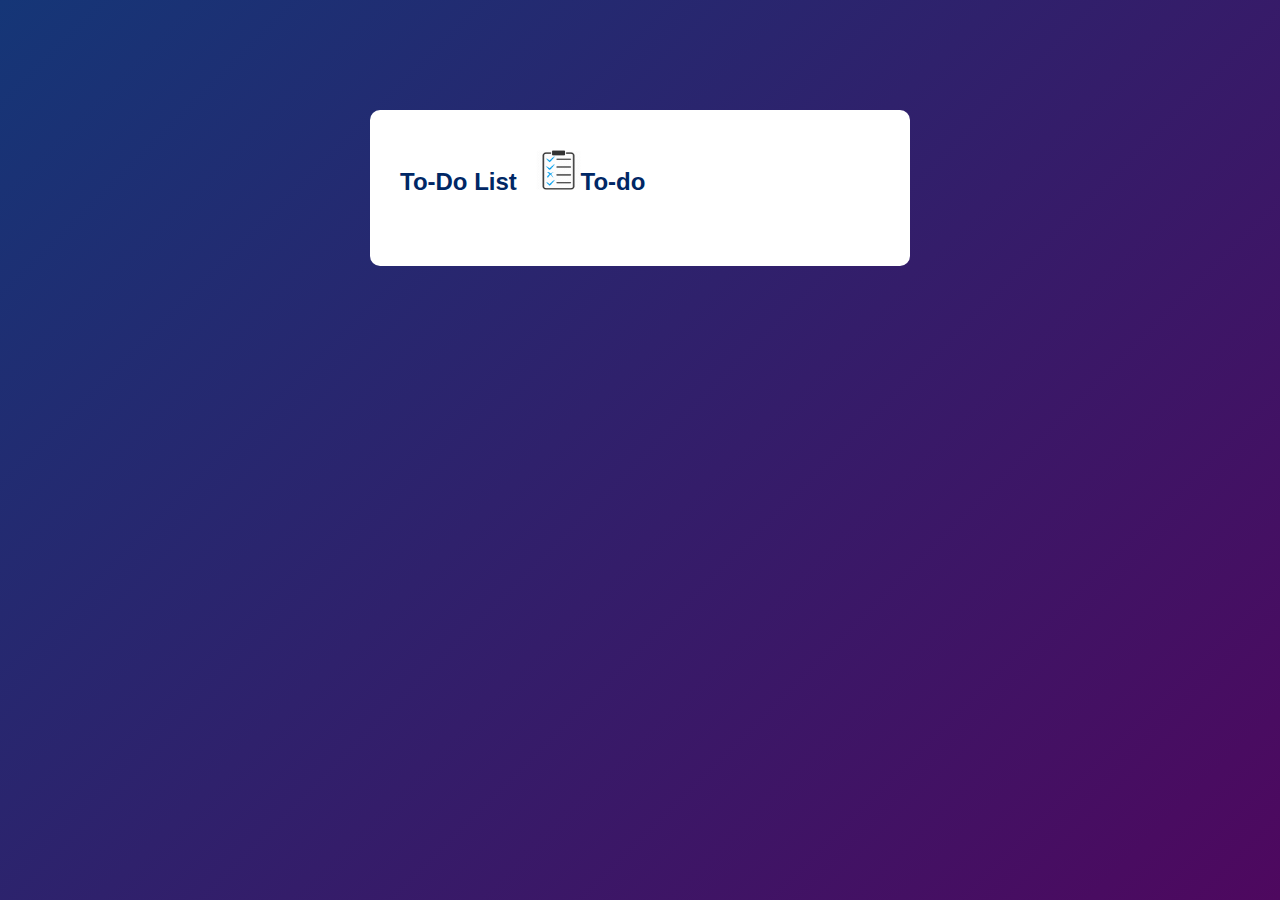
==== To-do list/index.html @ 1d4109b9 "completed task 1" ====
<!DOCTYPE html>
<html>
<head>
    <meta name="viewport" content="width=device-width, initial-scale=1">
    <meta http-equiv="refresh" content="5" />
   <!------ <meta http-equiv="content-security-policy" content="default-src https:" /> !----->
    <meta name="description"
  content="This is a To-do List using HTMl CSS and JavaScript" />
  <meta name="robots" content="index, follow" />
    <title>To-Do list</title>
    <link rel="stylesheet" href="style .css">

</head>
<body>
    <div class="container">
        <div class="todo-app">
            <h2>To-Do List <img src="icon.png">To-do</img></h2>
        </div>
    </div>
</body>
</html>
---- To-do list/style .css ----
*{
    margin: 0;
    padding: 0;
    font-family: 'poppins', sans-serif;
    box-sizing: border-box;
}
.container{
    width: 100%;
    min-height: 100vh;
    background: linear-gradient(135deg, #153677, #4e085f);
    padding: 10px;
    
}
.todo-app{
    width: 100%;
    max-width: 540px;
    background: #fff;
    margin: 100px auto 20px;
    padding : 40px 30px 70px;
    border-radius: 10px;
}
.todo-app{
    color: #002765;
    display : flex;
    align-items: center;
    margin-bottom: 20px;
}

.todo-app h2 img{
    height: 40px;
    width: 45px;
    margin-left:  12px;
    
}
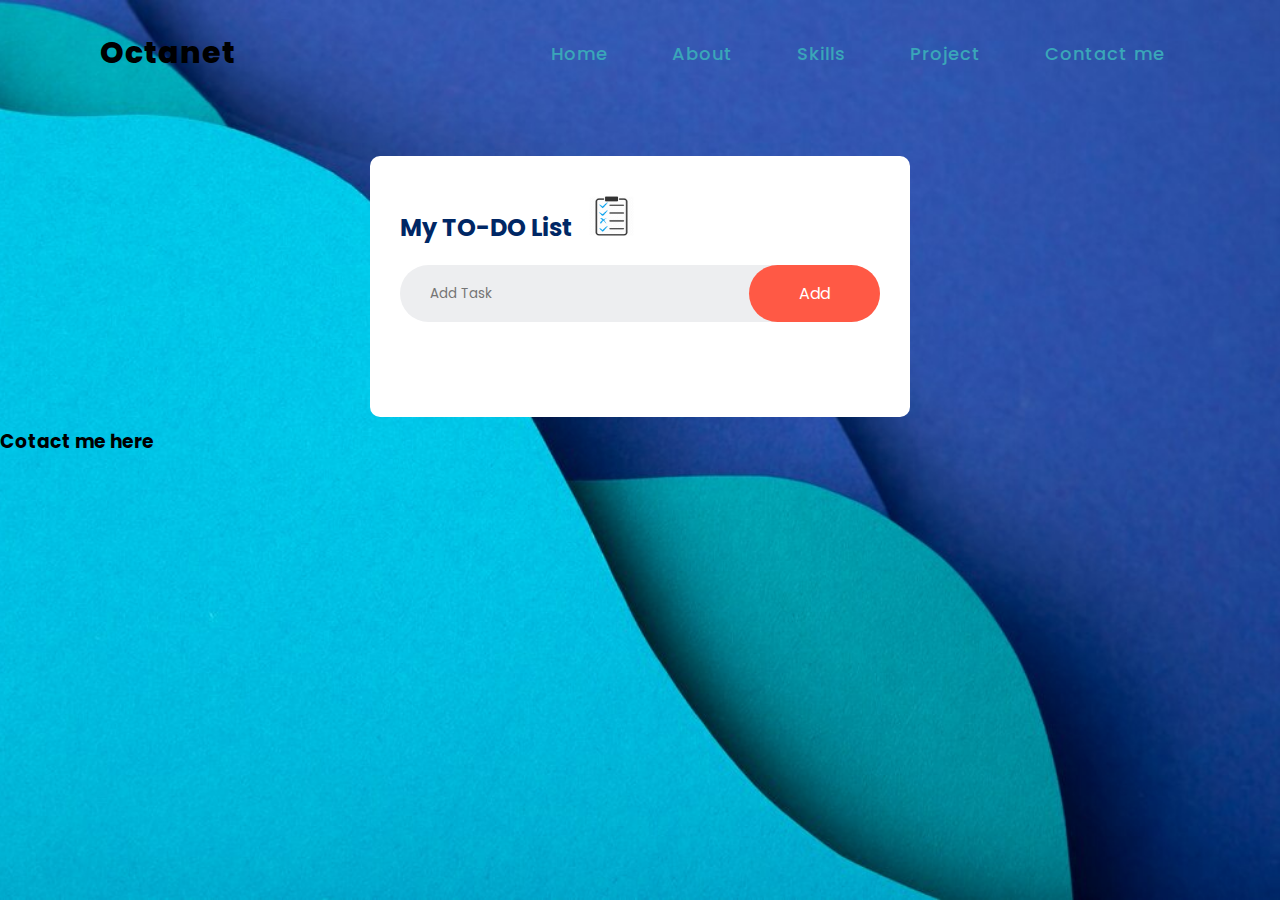
==== commit 163d7f5d: "min changes" ====
--- a/To-do list/index.html
+++ b/To-do list/index.html
@@ -1,8 +1,9 @@
 <!DOCTYPE html>
-<html>
+<html lang="en">
 <head>
+    <meta charset="UTF-8">
     <meta name="viewport" content="width=device-width, initial-scale=1">
-    <meta http-equiv="refresh" content="5" />
+    
    <!------ <meta http-equiv="content-security-policy" content="default-src https:" /> !----->
     <meta name="description"
   content="This is a To-do List using HTMl CSS and JavaScript" />
@@ -12,10 +13,41 @@
 
 </head>
 <body>
+    <section>
+        <header>
+            <a href="a" class="logo">Octanet</a>
+            <div class="navigation">
+                <a href="#home">Home</a>
+                <a href="#About">About</a>
+                <a href="#Skills">Skills</a>
+                <a href="#Project">Project</a>
+                <a href="#Contact me">Contact me</a>
+            </div>
+        </header>
+
     <div class="container">
         <div class="todo-app">
-            <h2>To-Do List <img src="icon.png">To-do</img></h2>
-        </div>
+            <h2>My TO-DO List <img src="icon.png" alt="to-do icon"></img></h2>
+            <div class="row">
+                <input type="text" id="input-box" placeholder="Add Task">
+                <button onclick="AddTask()">Add</button>
+            </div>
+            <ul id="list-container">
+
+            </ul>
+        </div> 
     </div>
+    
+    <div class="meadia-icons">
+        <h3>Cotact me here</h3>
+        <a href="https://www.linkedin.com/in/vinay-sen-b9207430a/"><i class="fa-brands fa-linkedin-in" style="color:#042ee6;"></i></a>
+            <a href="https://github.com/vinayMsen"><i class="fa-brands fa-github" style="color:#050505;"></i></a>
+            <a href="a"><i class="fa-brands fa-instagram" style="color:#FF0080;"></i></a>
+    </div>
+
+ </section>
+
+    <script src="script.js"></script>
+    
 </body>
 </html>--- a/To-do list/style .css
+++ b/To-do list/style .css
@@ -1,29 +1,80 @@
-*{
+@import url('https://fonts.googleapis.com/css2?family=Poppins:ital,wght@0,100;0,200;0,300;0,400;0,500;0,600;0,700;0,800;0,900;1,100;1,200;1,300;1,400;1,500;1,600;1,700;1,800;1,900&display=swap');
+* {
     margin: 0;
     padding: 0;
-    font-family: 'poppins', sans-serif;
     box-sizing: border-box;
+    font-family: "Poppins", sans-serif;
 }
+section {
+    position: relative;
+    width: 100%;
+    min-height: 100vh;
+    display: flex;
+    flex-direction: column;
+    justify-content: flex-start;
+    background: url(image1.jpg) no-repeat;
+    background-size: cover;
+    background-position: center;
+}
+header {
+    position: relative;
+    top: 0;
+    width: 100%;
+    padding: 30px 100px;
+    display: flex;
+    justify-content: space-between;
+    align-items: center;
+}
+
+header .logo {
+    position: relative;
+    color: #000;
+    font-size: 30px;
+    text-decoration: none;
+    font-weight: 800;
+    letter-spacing: 1px;
+}
+header .navigation a {
+    font-size: 18px;
+    color: #3AA6B9;
+    text-decoration: none;
+    font-weight: 500;
+    letter-spacing: 1px;
+    padding: 2px 15px;
+    border-radius: 20px;
+    transition: 0.3s;
+    transition-property: background;
+}
+header .navigation a:not(:last-child) {
+    margin-right: 30px;
+}
+header .navigation a:hover {
+    background: #fff;
+    color: #050C9C;
+}
+
+/*
 .container{
     width: 100%;
     min-height: 100vh;
     background: linear-gradient(135deg, #153677, #4e085f);
     padding: 10px;
     
-}
+}*/
 .todo-app{
     width: 100%;
     max-width: 540px;
     background: #fff;
-    margin: 100px auto 20px;
+    margin: 50px auto 10px;
     padding : 40px 30px 70px;
     border-radius: 10px;
 }
-.todo-app{
+.todo-app h2{
     color: #002765;
-    display : flex;
+    display : block;
     align-items: center;
     margin-bottom: 20px;
+
 }
 
 .todo-app h2 img{
@@ -32,3 +83,99 @@
     margin-left:  12px;
     
 }
+.row{
+    display: flex;
+    align-items: center;
+    justify-content: space-between;
+    background:#edeef0;
+    border-radius: 30px;
+    padding-left: 20px;
+    margin-bottom: 25px;
+}
+
+
+input{
+    flex:1;
+    border: none;
+    outline:none;
+    background: transparent;
+    padding: 10px;
+}
+button{
+    border: none;
+    outline:none;
+    padding: 16px 50px;
+    background: #ff5945;
+    color: #fff;
+    font-size: 16px;
+    cursor: pointer;
+    border-radius: 40px;
+}
+
+ul li{
+    list-style: none; 
+    position: relative;
+    font-size: 20px;
+    padding: 12px 8px 12px 50px;
+    user-select: none;
+    cursor: pointer;
+}
+ul li::before{
+    content:'';
+    position: absolute;
+    height: 28px;
+    width: 28px;
+    border-radius: 50%;
+    background-image: url(unchecked.png);
+    background-size: cover;
+    background-position: center;
+    top: 12px;
+    left: 8px;
+    
+}
+ul li.checked{
+    color: #555;
+    text-decoration: line-through;
+
+}
+ul li.checked::before{
+    background-image: url(checked.png);
+}
+
+ul li span{
+    position: absolute;
+    right: 0;
+    top: 5px;
+    width: 35px;
+    height: 35px;
+    font-size: 22px;
+    color: #555;
+    line-height: 35px;
+    text-align: center;
+    border-radius: 50%;
+}
+
+ul li span:hover{
+    background: #edeef0;
+}
+
+.media-icons {
+    display: flex;
+    justify-content: center;
+    align-items: center;
+    margin: auto;
+}
+.media-icons a {
+    position: relative;
+    color: #111;
+    font-size: 25px;
+    transition: transform 0.3s;
+}
+.media-icons a:not(:last-child) {
+    margin-right: 60px;
+}
+.media-icons a:hover i {
+    transform: scale(1.5);
+}
+
+
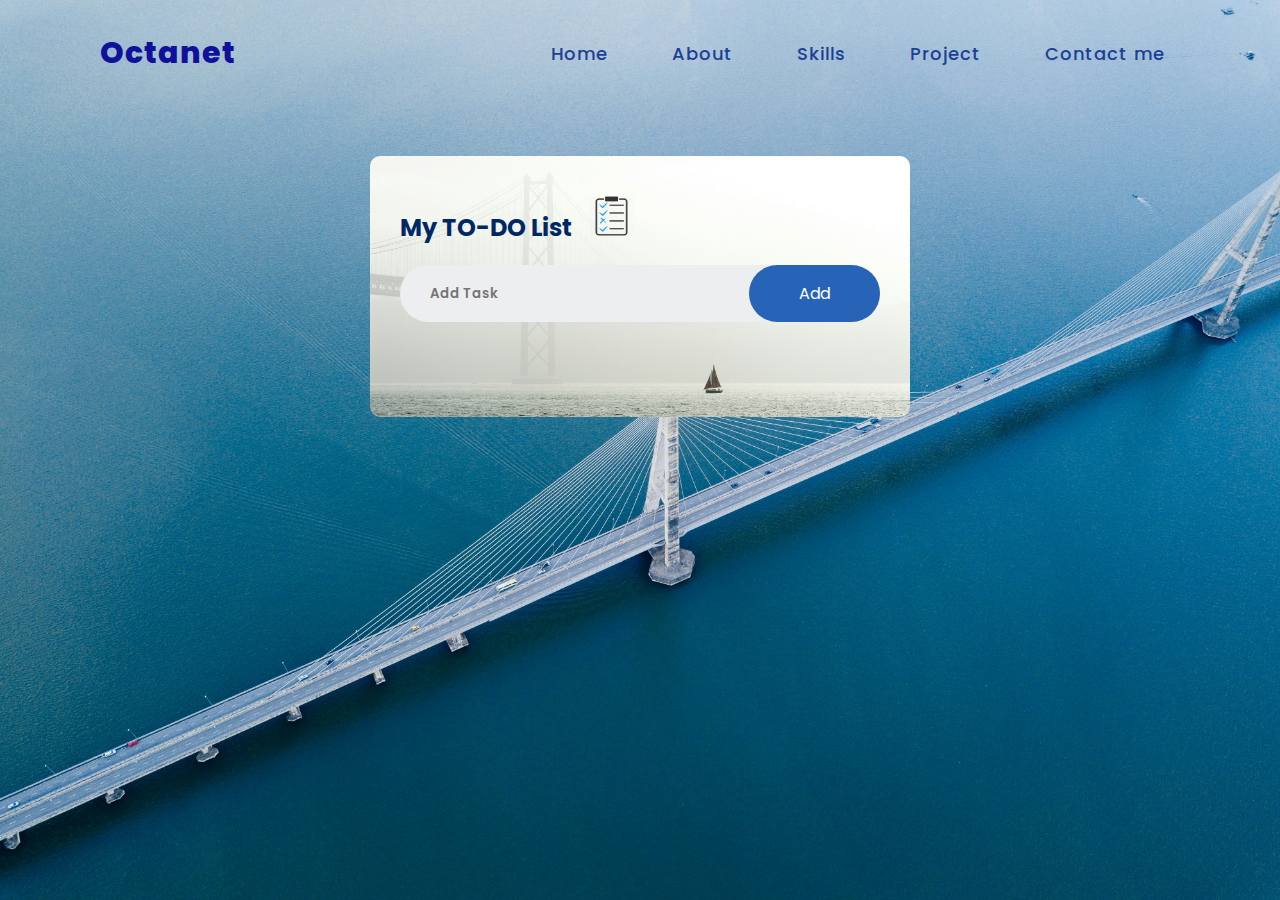
==== commit 91fc85f4: "finally added the last changes" ====
--- a/To-do list/index.html
+++ b/To-do list/index.html
@@ -6,7 +6,7 @@
     
    <!------ <meta http-equiv="content-security-policy" content="default-src https:" /> !----->
     <meta name="description"
-  content="This is a To-do List using HTMl CSS and JavaScript" />
+  content="This is TO-DO List using HTMl CSS and JavaScript" />
   <meta name="robots" content="index, follow" />
     <title>To-Do list</title>
     <link rel="stylesheet" href="style .css">
@@ -25,7 +25,6 @@
             </div>
         </header>
 
-    <div class="container">
         <div class="todo-app">
             <h2>My TO-DO List <img src="icon.png" alt="to-do icon"></img></h2>
             <div class="row">
@@ -36,18 +35,12 @@
 
             </ul>
         </div> 
-    </div>
-    
-    <div class="meadia-icons">
-        <h3>Cotact me here</h3>
-        <a href="https://www.linkedin.com/in/vinay-sen-b9207430a/"><i class="fa-brands fa-linkedin-in" style="color:#042ee6;"></i></a>
-            <a href="https://github.com/vinayMsen"><i class="fa-brands fa-github" style="color:#050505;"></i></a>
-            <a href="a"><i class="fa-brands fa-instagram" style="color:#FF0080;"></i></a>
-    </div>
+
+
 
  </section>
 
     <script src="script.js"></script>
     
 </body>
-</html>+</html>
--- a/To-do list/style .css
+++ b/To-do list/style .css
@@ -12,7 +12,7 @@
     display: flex;
     flex-direction: column;
     justify-content: flex-start;
-    background: url(image1.jpg) no-repeat;
+    background: url(image11.jpg) no-repeat;
     background-size: cover;
     background-position: center;
 }
@@ -28,7 +28,7 @@
 
 header .logo {
     position: relative;
-    color: #000;
+    color: #0f119b;
     font-size: 30px;
     text-decoration: none;
     font-weight: 800;
@@ -36,7 +36,7 @@
 }
 header .navigation a {
     font-size: 18px;
-    color: #3AA6B9;
+    color: #1d3f96;
     text-decoration: none;
     font-weight: 500;
     letter-spacing: 1px;
@@ -53,22 +53,19 @@
     color: #050C9C;
 }
 
-/*
-.container{
-    width: 100%;
-    min-height: 100vh;
-    background: linear-gradient(135deg, #153677, #4e085f);
-    padding: 10px;
-    
-}*/
-.todo-app{
+.todo-app {
     width: 100%;
     max-width: 540px;
-    background: #fff;
+    height: 100%;
+    max-height: 540px;
+    background: url(toimage.jpg);
+    background-size: cover; /* Ensures the background image covers the entire container */
+    background-position: center; /* Centers the background image */
     margin: 50px auto 10px;
-    padding : 40px 30px 70px;
+    padding: 40px 30px 70px;
     border-radius: 10px;
 }
+
 .todo-app h2{
     color: #002765;
     display : block;
@@ -100,12 +97,14 @@
     outline:none;
     background: transparent;
     padding: 10px;
+    font-weight: 600;
+    border:2px antiquewhite;
 }
 button{
     border: none;
     outline:none;
     padding: 16px 50px;
-    background: #ff5945;
+    background: #2763b7;
     color: #fff;
     font-size: 16px;
     cursor: pointer;
@@ -157,25 +156,4 @@
 
 ul li span:hover{
     background: #edeef0;
-}
-
-.media-icons {
-    display: flex;
-    justify-content: center;
-    align-items: center;
-    margin: auto;
-}
-.media-icons a {
-    position: relative;
-    color: #111;
-    font-size: 25px;
-    transition: transform 0.3s;
-}
-.media-icons a:not(:last-child) {
-    margin-right: 60px;
-}
-.media-icons a:hover i {
-    transform: scale(1.5);
-}
-
-
+}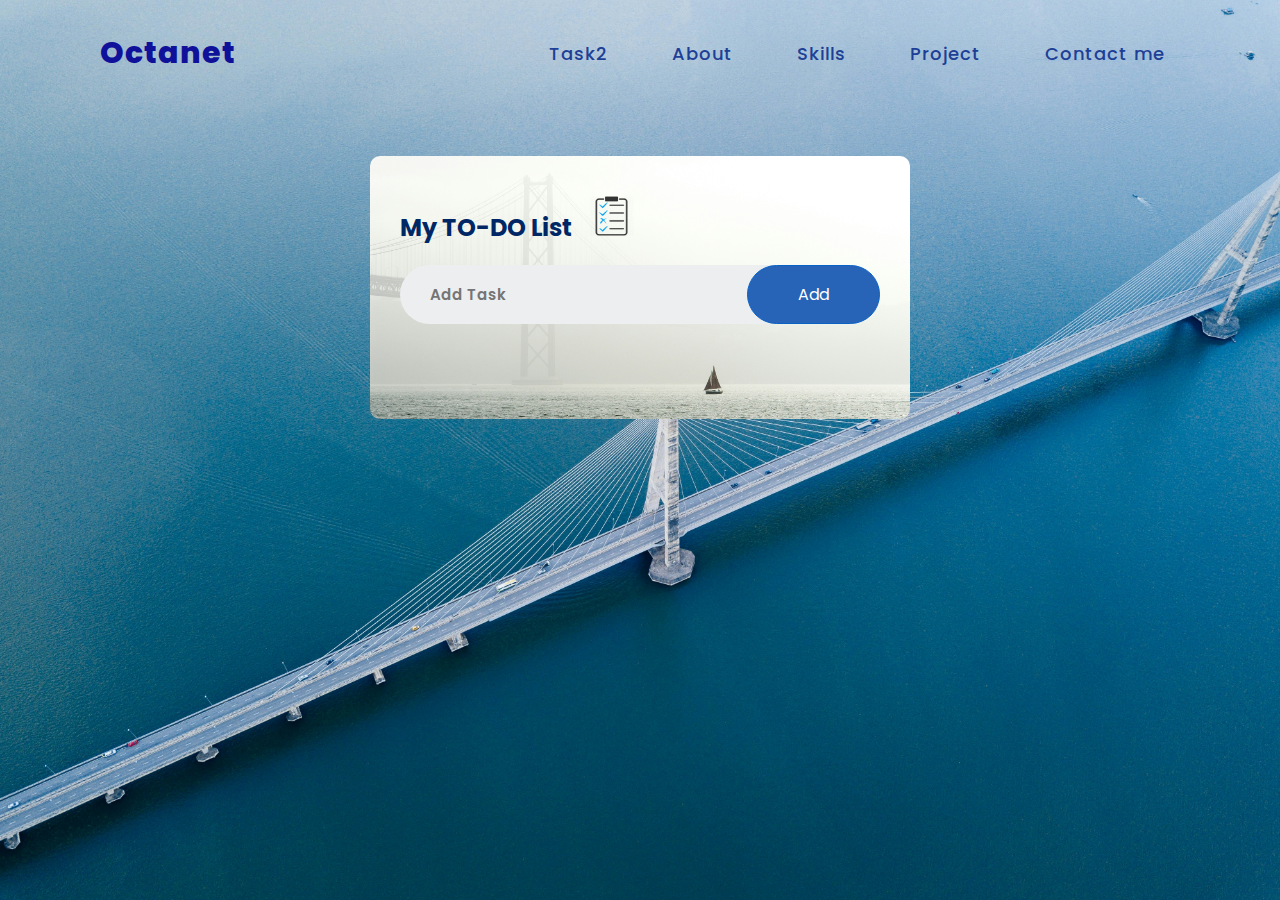
==== commit 9596106f: "changed final changes" ====
--- a/To-do list/index.html
+++ b/To-do list/index.html
@@ -17,14 +17,14 @@
         <header>
             <a href="a" class="logo">Octanet</a>
             <div class="navigation">
-                <a href="#home">Home</a>
+                <a href="#home">Task2</a>
                 <a href="#About">About</a>
                 <a href="#Skills">Skills</a>
                 <a href="#Project">Project</a>
                 <a href="#Contact me">Contact me</a>
             </div>
         </header>
-
+  <!--The new task's content start from here-->
         <div class="todo-app">
             <h2>My TO-DO List <img src="icon.png" alt="to-do icon"></img></h2>
             <div class="row">
@@ -35,9 +35,6 @@
 
             </ul>
         </div> 
-
-
-
  </section>
 
     <script src="script.js"></script>
--- a/To-do list/style .css
+++ b/To-do list/style .css
@@ -86,6 +86,7 @@
     justify-content: space-between;
     background:#edeef0;
     border-radius: 30px;
+    
     padding-left: 20px;
     margin-bottom: 25px;
 }
@@ -98,6 +99,7 @@
     background: transparent;
     padding: 10px;
     font-weight: 600;
+    font-size: 15px;
     border:2px antiquewhite;
 }
 button{
@@ -109,6 +111,7 @@
     font-size: 16px;
     cursor: pointer;
     border-radius: 40px;
+    border: 1px solid rgb(11, 98, 197);
 }
 
 ul li{
